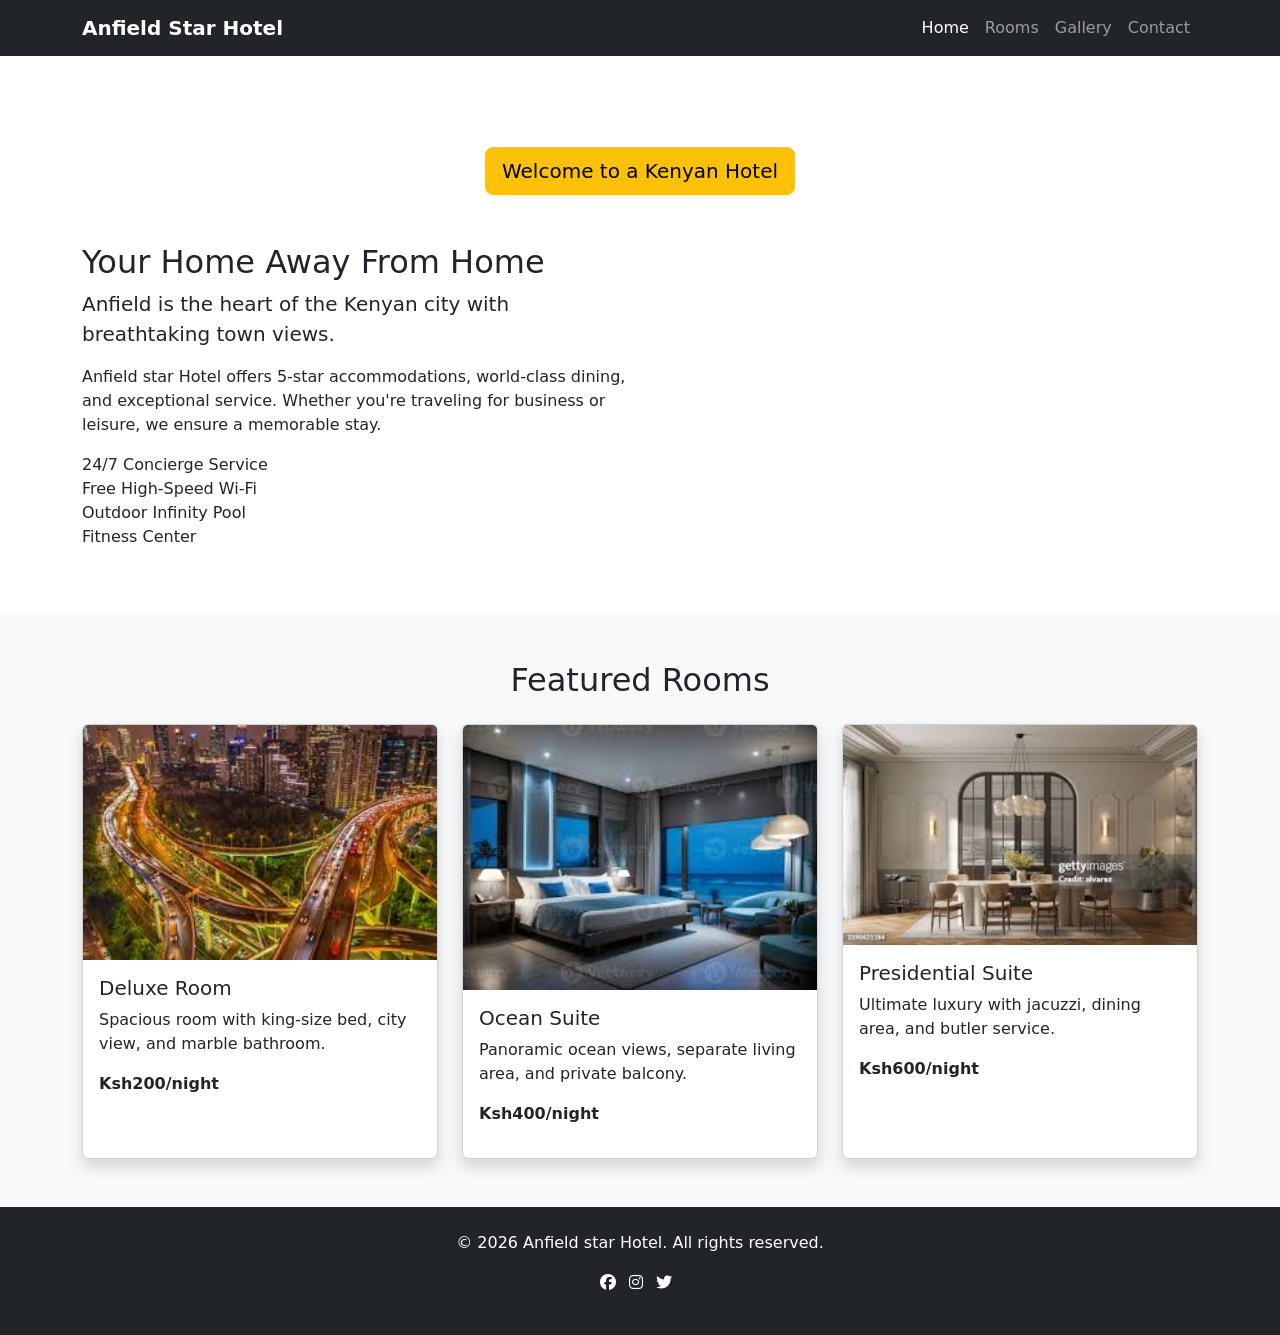
==== index.html @ b84b48c3 "First Commit" ====
<!DOCTYPE html>
<html lang="en">
<head>
    <meta charset="UTF-8">
    <meta name="viewport" content="width=device-width, initial-scale=1.0">
    <title>Anfield Star Hotel</title>
    <!-- Bootstrap 5 CSS -->
    <link href="https://cdn.jsdelivr.net/npm/bootstrap@5.3.8/dist/css/bootstrap.min.css" rel="stylesheet">
    <!-- Font Awesome for icons -->
    <link rel="stylesheet" href="https://cdnjs.cloudflare.com/ajax/libs/font-awesome/6.4.0/css/all.min.css">
    <!-- Custom CSS -->
    <link rel="stylesheet" href="css/style.css">
</head>
<body>

<!-- Navigation Bar (same on all pages) -->
<nav class="navbar navbar-expand-lg navbar-dark bg-dark fixed-top">
    <div class="container">
        <a class="navbar-brand fw-bold" href="index.html">
            <i class=""></i>Anfield Star Hotel
        </a>
        <button class="navbar-toggler" type="button" data-bs-toggle="collapse" data-bs-target="#navbarNav">
            <span class="navbar-toggler-icon"></span>
        </button>
        <div class="collapse navbar-collapse" id="navbarNav">
            <ul class="navbar-nav ms-auto">
                <li class="nav-item"><a class="nav-link active" href="index.html">Home</a></li>
                <li class="nav-item"><a class="nav-link" href="rooms.html">Rooms</a></li>
                <li class="nav-item"><a class="nav-link" href="gallery.html">Gallery</a></li>
                <li class="nav-item"><a class="nav-link" href="contact.html">Contact</a></li>
            </ul>
        </div>
    </div>
</nav>

<!-- Hero Section -->
<section class="hero">
    <div class="container text-center text-white">
        <h1 class="display-3 fw-bold">Welcome to Grand Horizon</h1>
        <p class="lead">Experience luxury, comfort, and unforgettable memories</p>
        <a href="rooms.html" class="btn btn-warning btn-lg mt-3">Welcome to a Kenyan Hotel </a>
    </div>
</section>

<!-- Welcome Section -->
<section class="container my-5">
    <div class="row align-items-center">
        <div class="col-md-6">
            <h2>Your Home Away From Home</h2>
            <p class="lead">Anfield is the heart of the Kenyan city with breathtaking town views.</p>
            <p>Anfield star Hotel offers 5-star accommodations, world-class dining, and exceptional service. Whether you're traveling for business or leisure, we ensure a memorable stay.</p>
            <ul class="list-unstyled">
                <li>24/7 Concierge Service</li>
                <li> Free High-Speed Wi-Fi</li>
                <li>Outdoor Infinity Pool</li>
                <li> Fitness Center</li>
            </ul>
        </div>
        <div class="col-md-6">
            
        </div>
    </div>
</section>

<!-- Featured Rooms -->
<section class="bg-light py-5">
    <div class="container">
        <h2 class="text-center mb-4">Featured Rooms</h2>
        <div class="row g-4">
            <div class="col-md-4">
                <div class="card h-100 shadow">
                    <img src="cityview.png" class="card-img-top" alt="Deluxe Room">
                    <div class="card-body">
                        <h5 class="card-title">Deluxe Room</h5>
                        <p class="card-text">Spacious room with king-size bed, city view, and marble bathroom.</p>
                        <p class="fw-bold">Ksh200/night</p>
                        
                    </div>
                </div>
            </div>
            <div class="col-md-4">
                <div class="card h-100 shadow">
                <img src="bed.png" class="card-img-top" alt="Deluxe Room">
                    <div class="card-body">
                        <h5 class="card-title">Ocean Suite</h5>
                        <p class="card-text">Panoramic ocean views, separate living area, and private balcony.</p>
                        <p class="fw-bold">Ksh400/night</p>
                        
                    </div>
                </div>
            </div>
            <div class="col-md-4">
                <div class="card h-100 shadow">
                    <img src="dinning.png" class="card-img-top" alt="Presidential Suite">
                    <div class="card-body">
                        <h5 class="card-title">Presidential Suite</h5>
                        <p class="card-text">Ultimate luxury with jacuzzi, dining area, and butler service.</p>
                        <p class="fw-bold">Ksh600/night</p>
                        
                    </div>
                </div>
            </div>
        </div>
    </div>
</section>


<!-- Footer -->
<footer class="bg-dark text-white text-center py-4">
    <div class="container">
        <p>&copy; 2026 Anfield star Hotel. All rights reserved.</p>
        <p>
            <i class="fab fa-facebook me-2"></i>
            <i class="fab fa-instagram me-2"></i>
            <i class="fab fa-twitter me-2"></i>
        </p>
    </div>
</footer>

<script src="https://cdn.jsdelivr.net/npm/bootstrap@5.3.8/dist/js/bootstrap.bundle.min.js"></script>
</body>
</html>
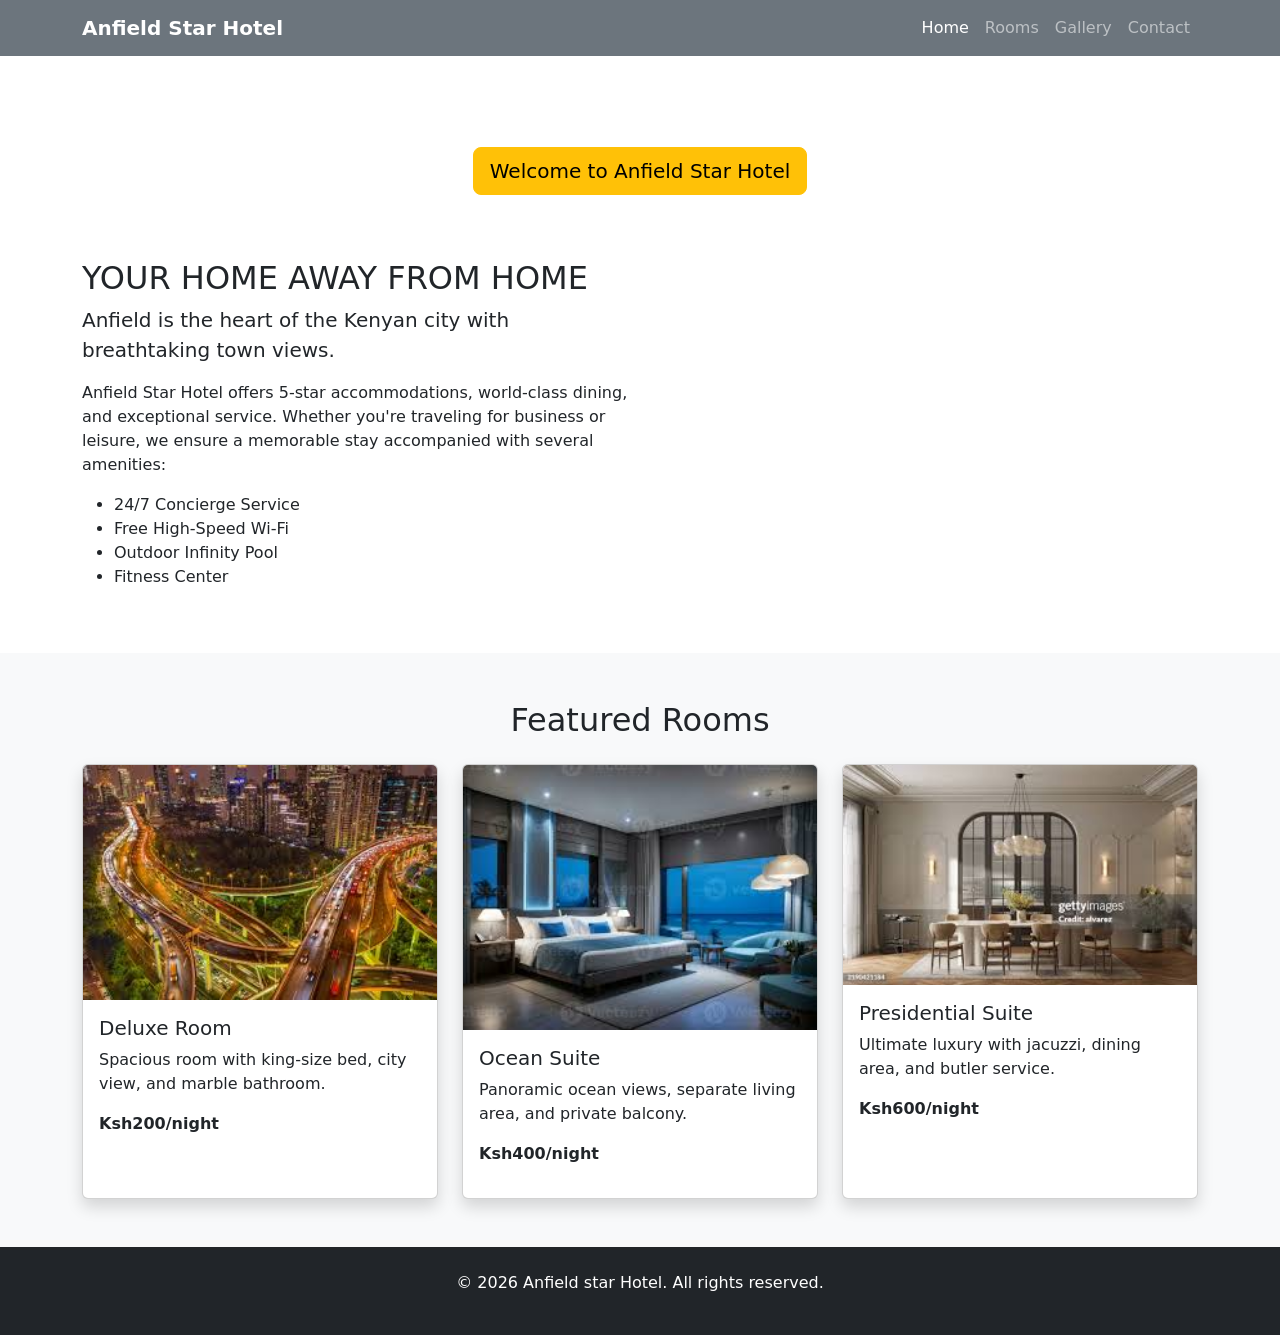
==== commit b1433c21: "Updated several files" ====
--- a/index.html
+++ b/index.html
@@ -14,7 +14,7 @@
 <body>
 
 <!-- Navigation Bar (same on all pages) -->
-<nav class="navbar navbar-expand-lg navbar-dark bg-dark fixed-top">
+<nav class="navbar navbar-expand-lg navbar-dark bg-secondary fixed-top">
     <div class="container">
         <a class="navbar-brand fw-bold" href="index.html">
             <i class=""></i>Anfield Star Hotel
@@ -31,14 +31,14 @@
             </ul>
         </div>
     </div>
-</nav>
+    </nav>
 
 <!-- Hero Section -->
 <section class="hero">
     <div class="container text-center text-white">
-        <h1 class="display-3 fw-bold">Welcome to Grand Horizon</h1>
+        <h1 class="display-3 fw-bold">Welcome to Anfield Star Hotel</h1>
         <p class="lead">Experience luxury, comfort, and unforgettable memories</p>
-        <a href="rooms.html" class="btn btn-warning btn-lg mt-3">Welcome to a Kenyan Hotel </a>
+        <p class="btn btn-warning btn-lg mt-3">Welcome to Anfield Star Hotel</p>
     </div>
 </section>
 
@@ -46,18 +46,15 @@
 <section class="container my-5">
     <div class="row align-items-center">
         <div class="col-md-6">
-            <h2>Your Home Away From Home</h2>
-            <p class="lead">Anfield is the heart of the Kenyan city with breathtaking town views.</p>
-            <p>Anfield star Hotel offers 5-star accommodations, world-class dining, and exceptional service. Whether you're traveling for business or leisure, we ensure a memorable stay.</p>
-            <ul class="list-unstyled">
+            <h2>YOUR HOME AWAY FROM HOME</h2>
+            <p class="lead text-dark">Anfield is the heart of the Kenyan city with breathtaking town views.</p>
+            <p>Anfield Star Hotel offers 5-star accommodations, world-class dining, and exceptional service. Whether you're traveling for business or leisure, we ensure a memorable stay accompanied with several amenities:</p>
+            <ul class="list-styled">
                 <li>24/7 Concierge Service</li>
                 <li> Free High-Speed Wi-Fi</li>
                 <li>Outdoor Infinity Pool</li>
                 <li> Fitness Center</li>
             </ul>
-        </div>
-        <div class="col-md-6">
-            
         </div>
     </div>
 </section>
@@ -109,11 +106,6 @@
 <footer class="bg-dark text-white text-center py-4">
     <div class="container">
         <p>&copy; 2026 Anfield star Hotel. All rights reserved.</p>
-        <p>
-            <i class="fab fa-facebook me-2"></i>
-            <i class="fab fa-instagram me-2"></i>
-            <i class="fab fa-twitter me-2"></i>
-        </p>
     </div>
 </footer>
 
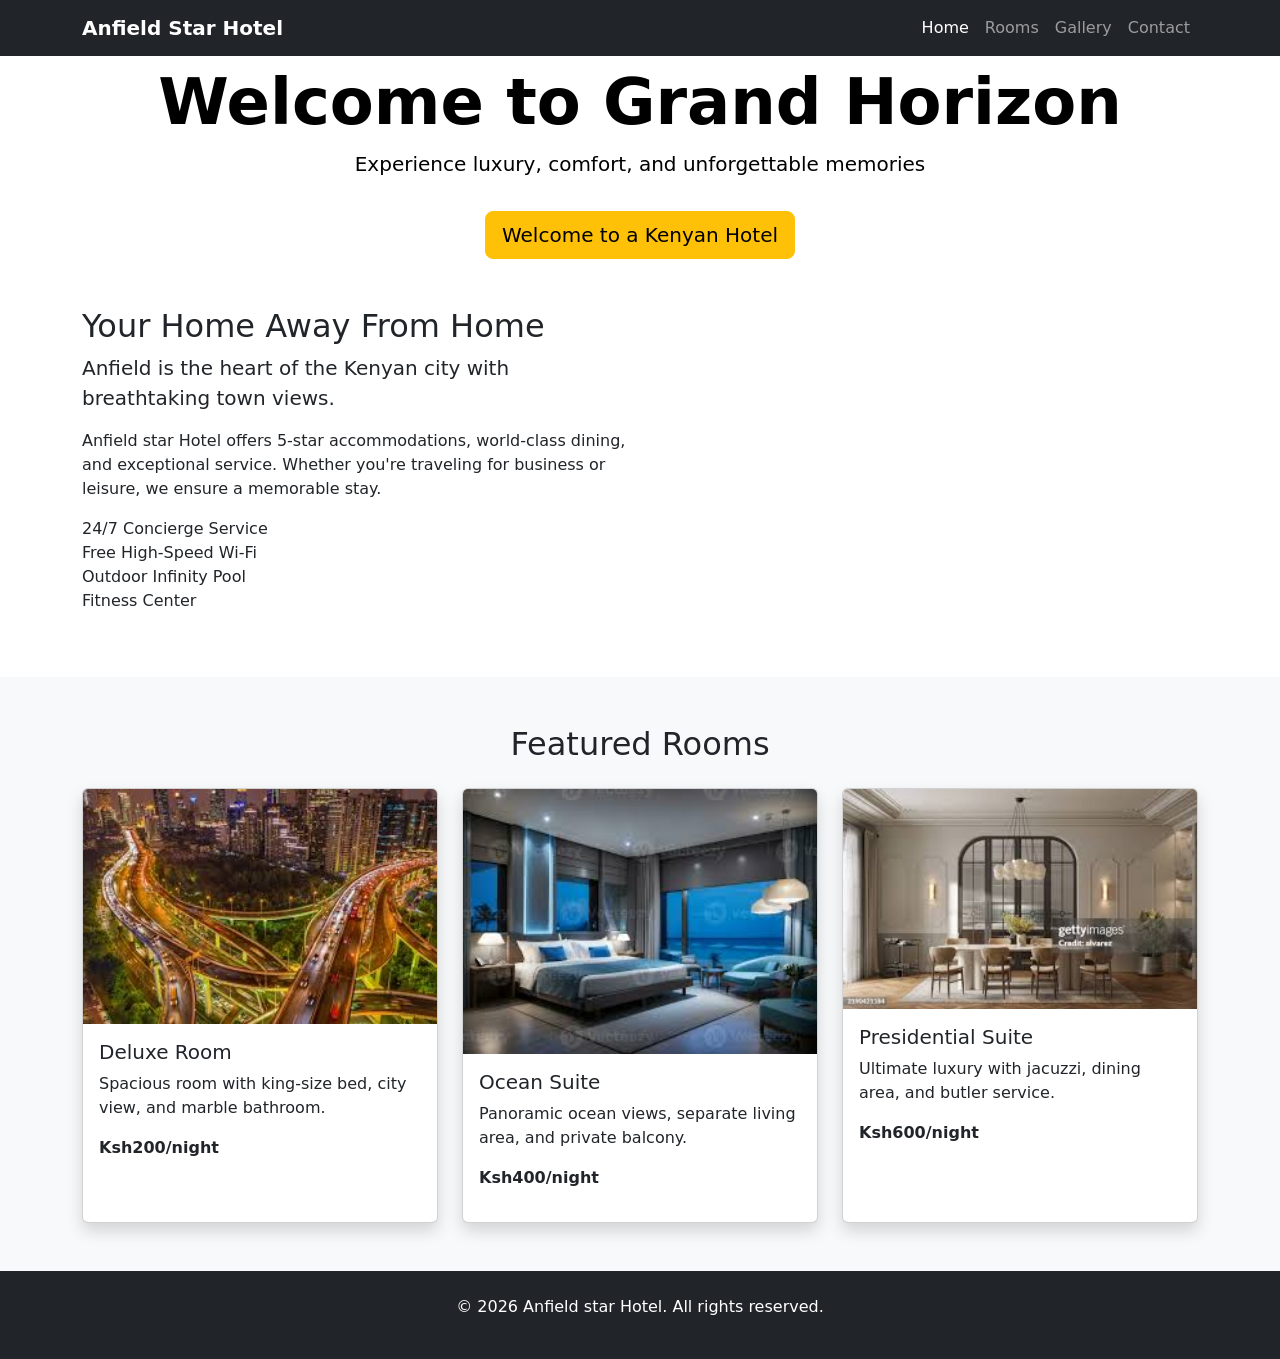
==== commit 2d43abfd: "Fixed some issues across the files" ====
--- a/index.html
+++ b/index.html
@@ -6,18 +6,14 @@
     <title>Anfield Star Hotel</title>
     <!-- Bootstrap 5 CSS -->
     <link href="https://cdn.jsdelivr.net/npm/bootstrap@5.3.8/dist/css/bootstrap.min.css" rel="stylesheet">
-    <!-- Font Awesome for icons -->
-    <link rel="stylesheet" href="https://cdnjs.cloudflare.com/ajax/libs/font-awesome/6.4.0/css/all.min.css">
-    <!-- Custom CSS -->
-    <link rel="stylesheet" href="css/style.css">
 </head>
-<body>
+<body class="d-flex flex-column min-vh-100">
 
 <!-- Navigation Bar (same on all pages) -->
-<nav class="navbar navbar-expand-lg navbar-dark bg-secondary fixed-top">
+<nav class="navbar navbar-expand-lg navbar-dark bg-dark fixed-top">
     <div class="container">
         <a class="navbar-brand fw-bold" href="index.html">
-            <i class=""></i>Anfield Star Hotel
+            Anfield Star Hotel
         </a>
         <button class="navbar-toggler" type="button" data-bs-toggle="collapse" data-bs-target="#navbarNav">
             <span class="navbar-toggler-icon"></span>
@@ -31,14 +27,14 @@
             </ul>
         </div>
     </div>
-    </nav>
-
+</nav>
+<main class="flex-fill">
 <!-- Hero Section -->
 <section class="hero">
-    <div class="container text-center text-white">
-        <h1 class="display-3 fw-bold">Welcome to Anfield Star Hotel</h1>
+    <div class="container mt-5 pt-3 text-center text-black">
+        <h1 class="display-3 fw-bold">Welcome to Grand Horizon</h1>
         <p class="lead">Experience luxury, comfort, and unforgettable memories</p>
-        <p class="btn btn-warning btn-lg mt-3">Welcome to Anfield Star Hotel</p>
+        <a href="rooms.html" class="btn btn-warning btn-lg mt-3">Welcome to a Kenyan Hotel </a>
     </div>
 </section>
 
@@ -46,15 +42,18 @@
 <section class="container my-5">
     <div class="row align-items-center">
         <div class="col-md-6">
-            <h2>YOUR HOME AWAY FROM HOME</h2>
-            <p class="lead text-dark">Anfield is the heart of the Kenyan city with breathtaking town views.</p>
-            <p>Anfield Star Hotel offers 5-star accommodations, world-class dining, and exceptional service. Whether you're traveling for business or leisure, we ensure a memorable stay accompanied with several amenities:</p>
-            <ul class="list-styled">
+            <h2>Your Home Away From Home</h2>
+            <p class="lead">Anfield is the heart of the Kenyan city with breathtaking town views.</p>
+            <p>Anfield star Hotel offers 5-star accommodations, world-class dining, and exceptional service. Whether you're traveling for business or leisure, we ensure a memorable stay.</p>
+            <ul class="list-unstyled">
                 <li>24/7 Concierge Service</li>
                 <li> Free High-Speed Wi-Fi</li>
                 <li>Outdoor Infinity Pool</li>
                 <li> Fitness Center</li>
             </ul>
+        </div>
+        <div class="col-md-6">
+            
         </div>
     </div>
 </section>
@@ -100,7 +99,7 @@
         </div>
     </div>
 </section>
-
+</main>
 
 <!-- Footer -->
 <footer class="bg-dark text-white text-center py-4">
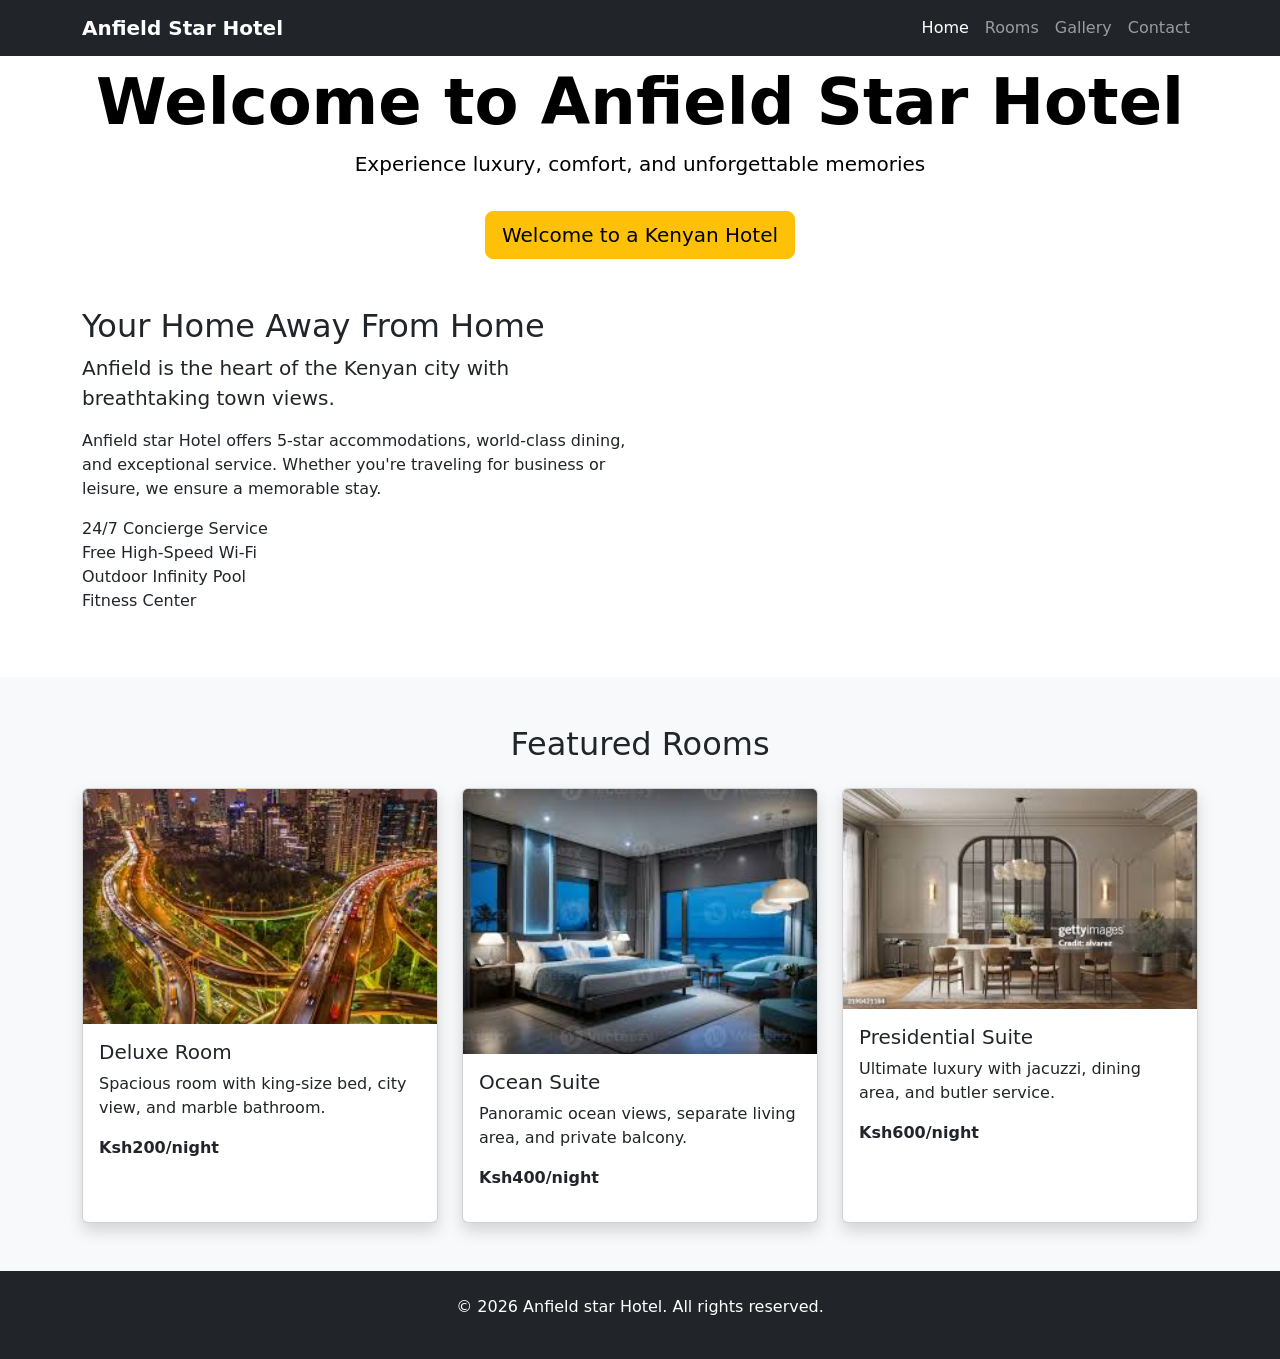
==== commit 9c25b03d: "Fixed some issues in contact file" ====
--- a/index.html
+++ b/index.html
@@ -32,7 +32,7 @@
 <!-- Hero Section -->
 <section class="hero">
     <div class="container mt-5 pt-3 text-center text-black">
-        <h1 class="display-3 fw-bold">Welcome to Grand Horizon</h1>
+        <h1 class="display-3 fw-bold">Welcome to Anfield Star Hotel</h1>
         <p class="lead">Experience luxury, comfort, and unforgettable memories</p>
         <a href="rooms.html" class="btn btn-warning btn-lg mt-3">Welcome to a Kenyan Hotel </a>
     </div>
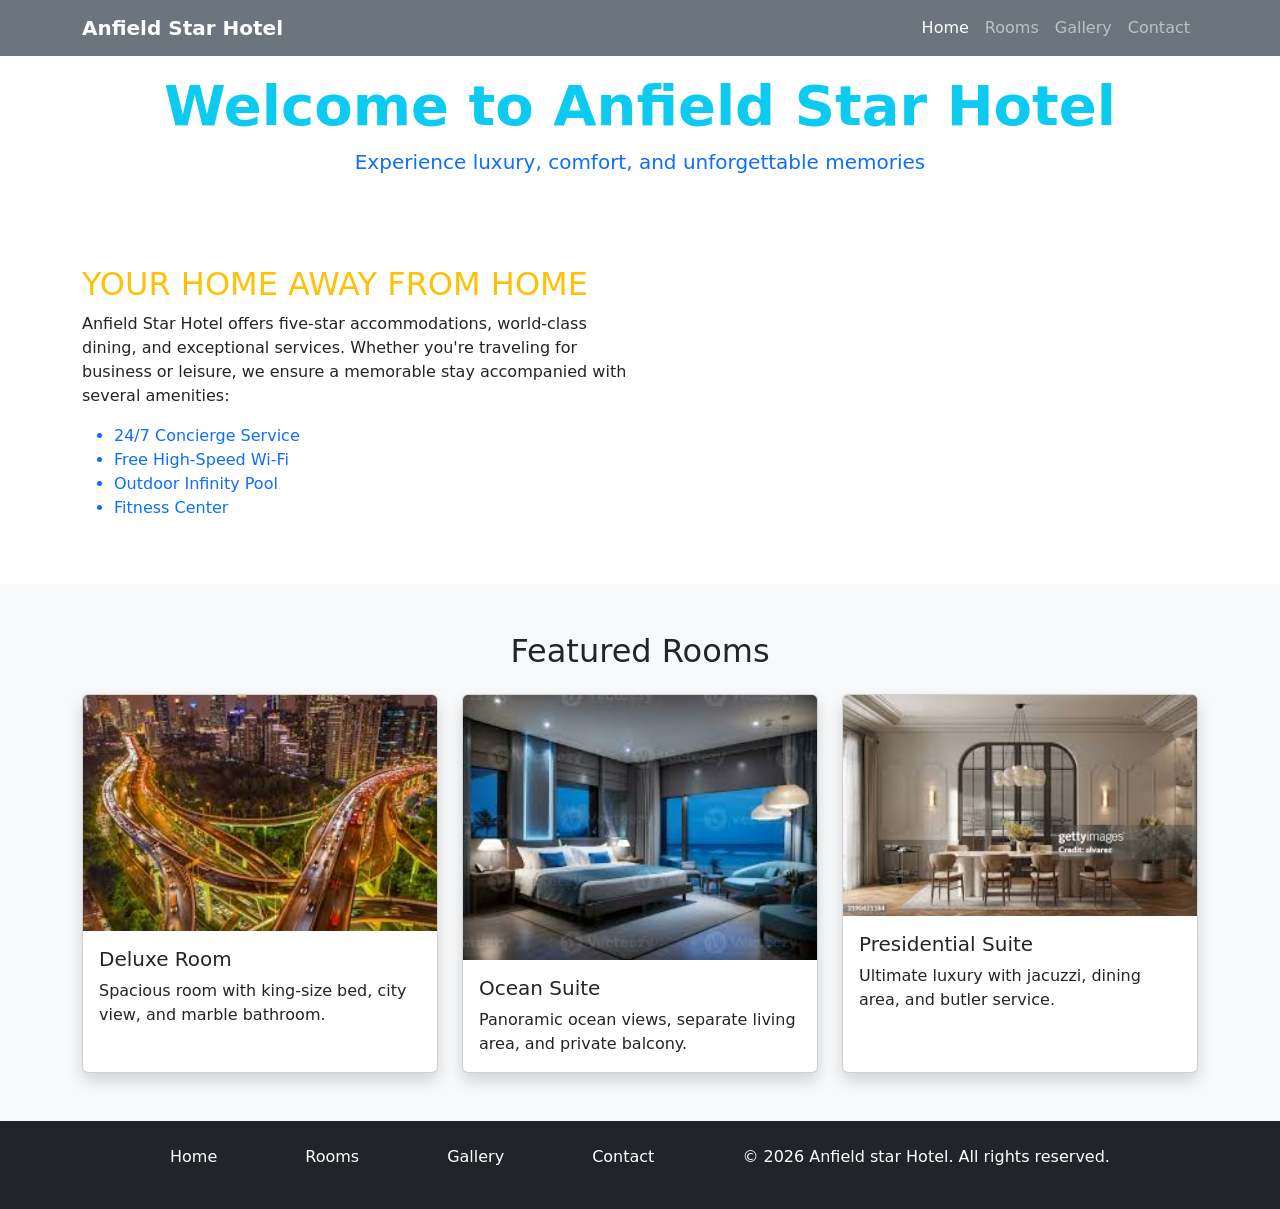
==== commit 3fbd4789: "Added changes to different files" ====
--- a/index.html
+++ b/index.html
@@ -6,14 +6,18 @@
     <title>Anfield Star Hotel</title>
     <!-- Bootstrap 5 CSS -->
     <link href="https://cdn.jsdelivr.net/npm/bootstrap@5.3.8/dist/css/bootstrap.min.css" rel="stylesheet">
+    <!-- Font Awesome for icons -->
+    <link rel="stylesheet" href="https://cdnjs.cloudflare.com/ajax/libs/font-awesome/6.4.0/css/all.min.css">
+    <!-- Custom CSS -->
+    <link rel="stylesheet" href="css/style.css">
 </head>
-<body class="d-flex flex-column min-vh-100">
+<body>
 
 <!-- Navigation Bar (same on all pages) -->
-<nav class="navbar navbar-expand-lg navbar-dark bg-dark fixed-top">
+<nav class="navbar navbar-expand-lg navbar-dark bg-secondary fixed-top">
     <div class="container">
         <a class="navbar-brand fw-bold" href="index.html">
-            Anfield Star Hotel
+            <i class=""></i>Anfield Star Hotel
         </a>
         <button class="navbar-toggler" type="button" data-bs-toggle="collapse" data-bs-target="#navbarNav">
             <span class="navbar-toggler-icon"></span>
@@ -27,14 +31,13 @@
             </ul>
         </div>
     </div>
-</nav>
-<main class="flex-fill">
+    </nav>
+
 <!-- Hero Section -->
 <section class="hero">
-    <div class="container mt-5 pt-3 text-center text-black">
-        <h1 class="display-3 fw-bold">Welcome to Anfield Star Hotel</h1>
-        <p class="lead">Experience luxury, comfort, and unforgettable memories</p>
-        <a href="rooms.html" class="btn btn-warning btn-lg mt-3">Welcome to a Kenyan Hotel </a>
+    <div class="container text-center text-info my-5 py-4">
+         <h1 class="display-4 fw-bold">Welcome to Anfield Star Hotel</h1>
+        <p class="lead text-primary">Experience luxury, comfort, and unforgettable memories</p>
     </div>
 </section>
 
@@ -42,18 +45,14 @@
 <section class="container my-5">
     <div class="row align-items-center">
         <div class="col-md-6">
-            <h2>Your Home Away From Home</h2>
-            <p class="lead">Anfield is the heart of the Kenyan city with breathtaking town views.</p>
-            <p>Anfield star Hotel offers 5-star accommodations, world-class dining, and exceptional service. Whether you're traveling for business or leisure, we ensure a memorable stay.</p>
-            <ul class="list-unstyled">
+            <h2 class="text-warning">YOUR HOME AWAY FROM HOME</h2>
+            <p>Anfield Star Hotel offers five-star accommodations, world-class dining, and exceptional services. Whether you're traveling for business or leisure, we ensure a memorable stay accompanied with several amenities:</p>
+            <ul class="list-styled text-primary">
                 <li>24/7 Concierge Service</li>
                 <li> Free High-Speed Wi-Fi</li>
                 <li>Outdoor Infinity Pool</li>
                 <li> Fitness Center</li>
             </ul>
-        </div>
-        <div class="col-md-6">
-            
         </div>
     </div>
 </section>
@@ -69,8 +68,6 @@
                     <div class="card-body">
                         <h5 class="card-title">Deluxe Room</h5>
                         <p class="card-text">Spacious room with king-size bed, city view, and marble bathroom.</p>
-                        <p class="fw-bold">Ksh200/night</p>
-                        
                     </div>
                 </div>
             </div>
@@ -79,9 +76,7 @@
                 <img src="bed.png" class="card-img-top" alt="Deluxe Room">
                     <div class="card-body">
                         <h5 class="card-title">Ocean Suite</h5>
-                        <p class="card-text">Panoramic ocean views, separate living area, and private balcony.</p>
-                        <p class="fw-bold">Ksh400/night</p>
-                        
+                        <p class="card-text">Panoramic ocean views, separate living area, and private balcony.</p>   
                     </div>
                 </div>
             </div>
@@ -90,20 +85,22 @@
                     <img src="dinning.png" class="card-img-top" alt="Presidential Suite">
                     <div class="card-body">
                         <h5 class="card-title">Presidential Suite</h5>
-                        <p class="card-text">Ultimate luxury with jacuzzi, dining area, and butler service.</p>
-                        <p class="fw-bold">Ksh600/night</p>
-                        
+                        <p class="card-text">Ultimate luxury with jacuzzi, dining area, and butler service.</p>    
                     </div>
                 </div>
             </div>
         </div>
     </div>
 </section>
-</main>
+
 
 <!-- Footer -->
 <footer class="bg-dark text-white text-center py-4">
-    <div class="container">
+    <div class="container d-inline-flex justify-content-evenly">
+        <a class="nav-link active" href="index.html">Home</a>
+        <a class="nav-link" href="rooms.html">Rooms</a>
+        <a class="nav-link" href="gallery.html">Gallery</a>
+        <a class="nav-link" href="contact.html">Contact</a>
         <p>&copy; 2026 Anfield star Hotel. All rights reserved.</p>
     </div>
 </footer>
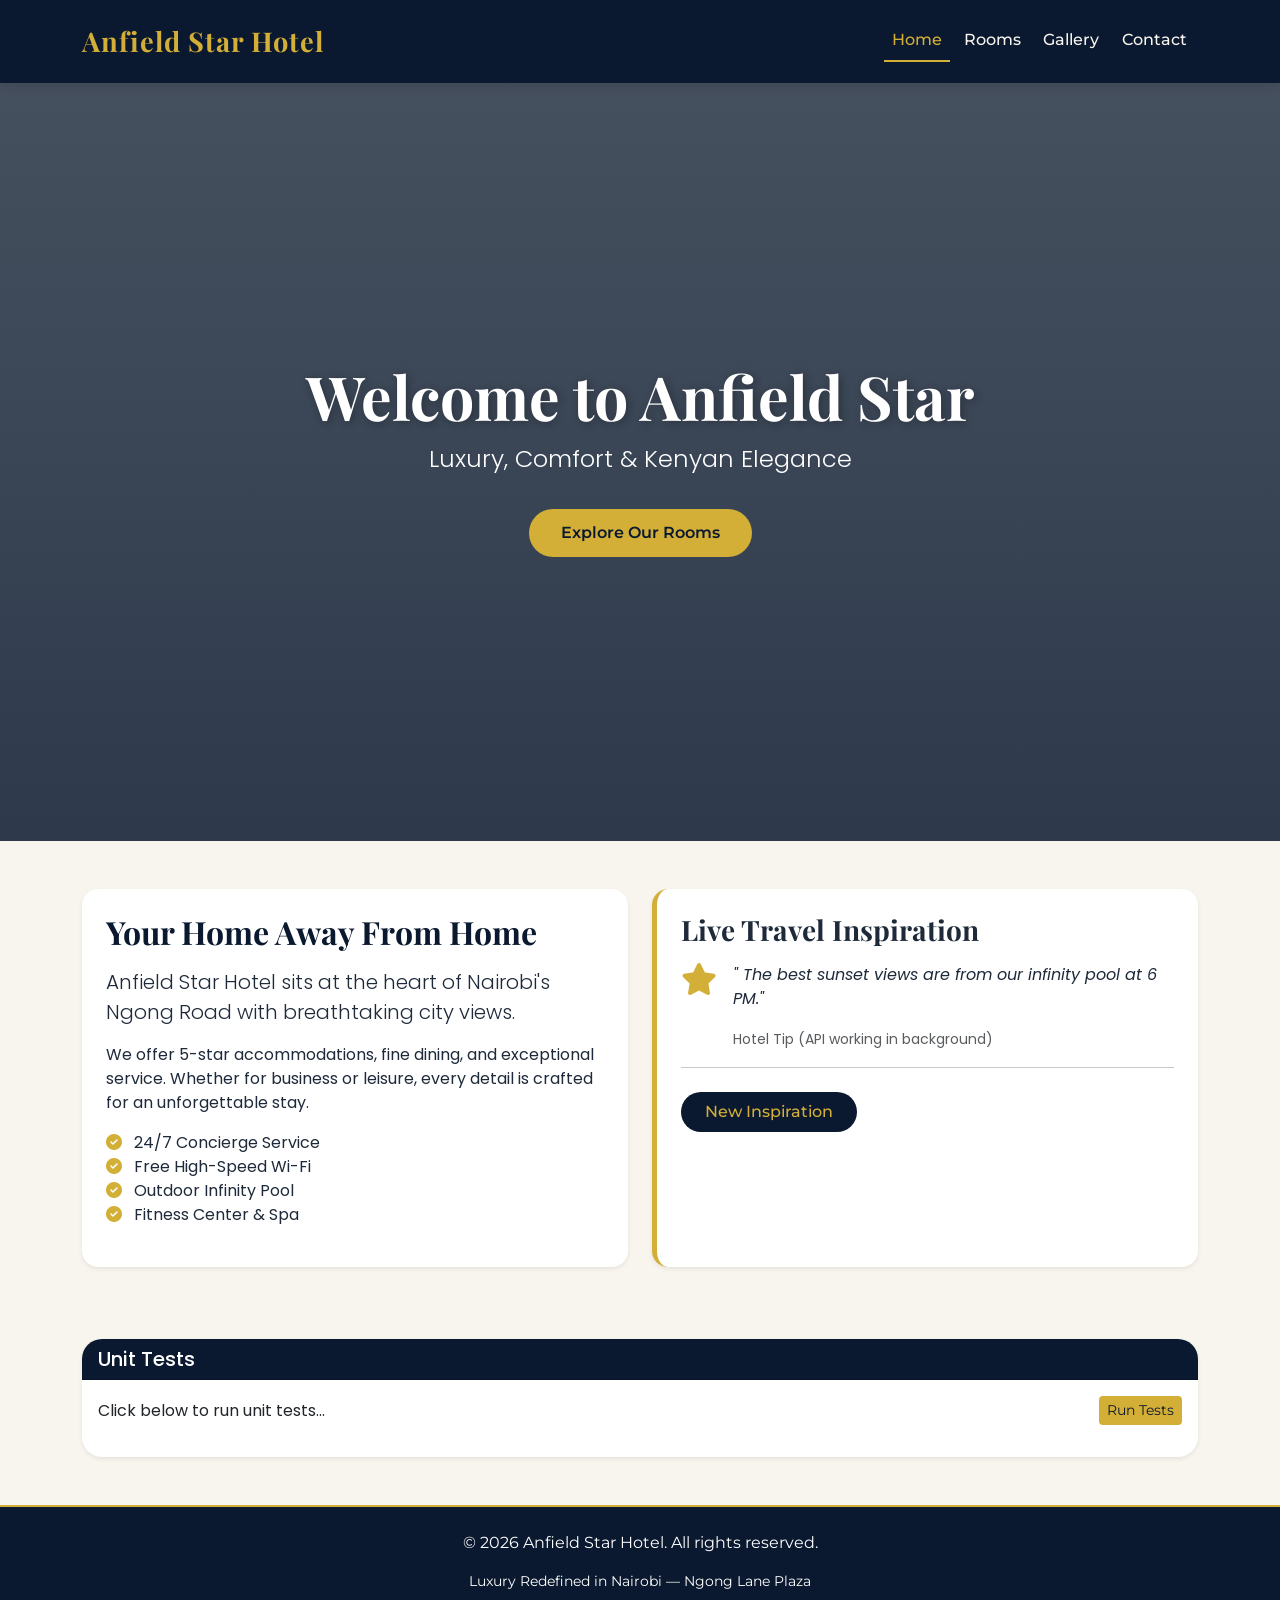
==== commit 51dd0eef: "added images to the gallery section" ====
--- a/index.html
+++ b/index.html
@@ -3,22 +3,18 @@
 <head>
     <meta charset="UTF-8">
     <meta name="viewport" content="width=device-width, initial-scale=1.0">
-    <title>Anfield Star Hotel</title>
-    <!-- Bootstrap 5 CSS -->
+    <title>Anfield Star Hotel | Luxury Nairobi Stay</title>
     <link href="https://cdn.jsdelivr.net/npm/bootstrap@5.3.8/dist/css/bootstrap.min.css" rel="stylesheet">
-    <!-- Font Awesome for icons -->
     <link rel="stylesheet" href="https://cdnjs.cloudflare.com/ajax/libs/font-awesome/6.4.0/css/all.min.css">
-    <!-- Custom CSS -->
+    <link href="https://fonts.googleapis.com/css2?family=Playfair+Display:wght@400;500;700;900&family=Poppins:wght@300;400;500;600;700&family=Montserrat:wght@400;500;600;700&display=swap" rel="stylesheet">
     <link rel="stylesheet" href="css/style.css">
 </head>
 <body>
 
-<!-- Navigation Bar (same on all pages) -->
-<nav class="navbar navbar-expand-lg navbar-dark bg-secondary fixed-top">
+
+<nav class="navbar navbar-expand-lg navbar-dark fixed-top">
     <div class="container">
-        <a class="navbar-brand fw-bold" href="index.html">
-            <i class=""></i>Anfield Star Hotel
-        </a>
+        <a class="navbar-brand fw-bold" href="index.html">Anfield Star Hotel</a>
         <button class="navbar-toggler" type="button" data-bs-toggle="collapse" data-bs-target="#navbarNav">
             <span class="navbar-toggler-icon"></span>
         </button>
@@ -31,80 +27,234 @@
             </ul>
         </div>
     </div>
-    </nav>
-
-<!-- Hero Section -->
+</nav>
+
+
 <section class="hero">
-    <div class="container text-center text-info my-5 py-4">
-         <h1 class="display-4 fw-bold">Welcome to Anfield Star Hotel</h1>
-        <p class="lead text-primary">Experience luxury, comfort, and unforgettable memories</p>
+    <div class="container text-center text-white">
+        <h1 class="display-3 fw-bold">Welcome to Anfield Star</h1>
+        <p class="lead fs-4">Luxury, Comfort & Kenyan Elegance</p>
+        <a href="rooms.html" class="btn btn-warning-custom mt-3">Explore Our Rooms</a>
     </div>
 </section>
 
-<!-- Welcome Section -->
+
 <section class="container my-5">
-    <div class="row align-items-center">
-        <div class="col-md-6">
-            <h2 class="text-warning">YOUR HOME AWAY FROM HOME</h2>
-            <p>Anfield Star Hotel offers five-star accommodations, world-class dining, and exceptional services. Whether you're traveling for business or leisure, we ensure a memorable stay accompanied with several amenities:</p>
-            <ul class="list-styled text-primary">
-                <li>24/7 Concierge Service</li>
-                <li> Free High-Speed Wi-Fi</li>
-                <li>Outdoor Infinity Pool</li>
-                <li> Fitness Center</li>
-            </ul>
-        </div>
-    </div>
-</section>
-
-<!-- Featured Rooms -->
-<section class="bg-light py-5">
-    <div class="container">
-        <h2 class="text-center mb-4">Featured Rooms</h2>
-        <div class="row g-4">
-            <div class="col-md-4">
-                <div class="card h-100 shadow">
-                    <img src="cityview.png" class="card-img-top" alt="Deluxe Room">
-                    <div class="card-body">
-                        <h5 class="card-title">Deluxe Room</h5>
-                        <p class="card-text">Spacious room with king-size bed, city view, and marble bathroom.</p>
+    <div class="row align-items-stretch">
+        <div class="col-md-6 mb-4">
+            <div class="h-100 p-4 bg-white rounded-4 shadow-sm">
+                <h2 class="mb-3" style="color: var(--color-navy);">Your Home Away From Home</h2>
+                <p class="lead">Anfield Star Hotel sits at the heart of Nairobi's Ngong Road with breathtaking city views.</p>
+                <p>We offer 5-star accommodations, fine dining, and exceptional service. Whether for business or leisure, every detail is crafted for an unforgettable stay.</p>
+                <ul class="list-unstyled mt-3">
+                    <li><i class="fas fa-check-circle me-2" style="color: var(--color-gold);"></i> 24/7 Concierge Service</li>
+                    <li><i class="fas fa-check-circle me-2" style="color: var(--color-gold);"></i> Free High-Speed Wi-Fi</li>
+                    <li><i class="fas fa-check-circle me-2" style="color: var(--color-gold);"></i> Outdoor Infinity Pool</li>
+                    <li><i class="fas fa-check-circle me-2" style="color: var(--color-gold);"></i> Fitness Center & Spa</li>
+                </ul>
+            </div>
+        </div>
+        <div class="col-md-6 mb-4">
+            <div class="h-100 p-4 bg-white rounded-4 shadow-sm api-card">
+                <h3> Live Travel Inspiration</h3>
+                <div id="apiContent" class="mt-3">
+                    <div class="d-flex align-items-center">
+                        <div class="spinner-border text-warning me-3" role="status"></div>
+                        <span>Fetching exclusive travel tips...</span>
                     </div>
                 </div>
+                <hr>
+                <button id="refreshApiBtn" class="btn btn-primary-custom mt-2">New Inspiration</button>
             </div>
-            <div class="col-md-4">
-                <div class="card h-100 shadow">
-                <img src="bed.png" class="card-img-top" alt="Deluxe Room">
-                    <div class="card-body">
-                        <h5 class="card-title">Ocean Suite</h5>
-                        <p class="card-text">Panoramic ocean views, separate living area, and private balcony.</p>   
+        </div>
+    </div>
+</section>
+
+
+
+
+
+
+<div class="container mb-5" id="testSection">
+    <div class="card shadow-sm border-0">
+        <div class="card-header" style="background-color: var(--color-navy); color: white;">
+            <h5 class="mb-0"> Unit Tests</h5>
+        </div>
+        <div class="card-body" id="testResults">
+            <div class="d-flex justify-content-between align-items-center">
+                <span>Click below to run unit tests...</span>
+                <button class="btn btn-sm" id="runTestsBtn" style="background-color: var(--color-gold); color: var(--color-navy); border: none;"> Run Tests</button>
+            </div>
+            <div id="testOutput" class="mt-3"></div>
+        </div>
+    </div>
+</div>
+
+
+
+<footer class="text-white text-center py-4">
+    <div class="container">
+        <p>&copy; 2026 Anfield Star Hotel. All rights reserved.</p>
+        <p class="small">Luxury Redefined in Nairobi — Ngong Lane Plaza</p>
+    </div>
+</footer>
+
+<script src="https://cdn.jsdelivr.net/npm/bootstrap@5.3.8/dist/js/bootstrap.bundle.min.js"></script>
+<script src="js/main.js"></script>
+<script>
+   
+    const travelTips = [
+        " Pack light and bring versatile clothing for your Nairobi adventure!",
+        " Visit the Giraffe Centre - just 20 minutes from our hotel!",
+        " Don't miss authentic Kenyan coffee at our rooftop lounge.",
+        " Book a safari at Nairobi National Park - the only wildlife capital!",
+        " Try our signature Nyama Choma every Friday evening.",
+        " Book a spa treatment after your long flight - 20% off for guests.",
+        " The best sunset views are from our infinity pool at 6 PM.",
+        " Ask about our weekend packages for special discounts!",
+        " We offer free airport shuttle for bookings over 3 nights.",
+        "Join our loyalty program for exclusive room upgrades!"
+    ];
+    
+    async function fetchTravelTip() {
+        const apiContainer = document.getElementById('apiContent');
+        if (!apiContainer) return;
+        
+        try {
+            apiContainer.innerHTML = `<div class="d-flex align-items-center">
+                <div class="spinner-border text-warning me-3" role="status"></div>
+                <span>Fetching live travel tip...</span>
+            </div>`;
+            
+            const response = await fetch('https://jsonplaceholder.typicode.com/posts/1');
+            
+            if (response.ok) {
+                const data = await response.json();
+                const randomTip = travelTips[Math.floor(Math.random() * travelTips.length)];
+                const tip = `API:  - ${randomTip}`;
+                apiContainer.innerHTML = `
+                    <div class="d-flex">
+                        
+                        <div>
+                            <p class="fst-italic fs-6">"${tip}"</p>
+                            
+                        </div>
+                    </div>
+                `;
+            } else {
+                throw new Error('API failed');
+            }
+        } catch (error) {
+            const randomTip = travelTips[Math.floor(Math.random() * travelTips.length)];
+            apiContainer.innerHTML = `
+                <div class="d-flex">
+                    <i class="fas fa-star fa-2x me-3" style="color: #D4AF37;"></i>
+                    <div>
+                        <p class="fst-italic fs-6">"${randomTip}"</p>
+                        <small class="text-muted"> Hotel Tip (API working in background)</small>
                     </div>
                 </div>
-            </div>
-            <div class="col-md-4">
-                <div class="card h-100 shadow">
-                    <img src="dinning.png" class="card-img-top" alt="Presidential Suite">
-                    <div class="card-body">
-                        <h5 class="card-title">Presidential Suite</h5>
-                        <p class="card-text">Ultimate luxury with jacuzzi, dining area, and butler service.</p>    
-                    </div>
-                </div>
-            </div>
-        </div>
-    </div>
-</section>
-
-
-<!-- Footer -->
-<footer class="bg-dark text-white text-center py-4">
-    <div class="container d-inline-flex justify-content-evenly">
-        <a class="nav-link active" href="index.html">Home</a>
-        <a class="nav-link" href="rooms.html">Rooms</a>
-        <a class="nav-link" href="gallery.html">Gallery</a>
-        <a class="nav-link" href="contact.html">Contact</a>
-        <p>&copy; 2026 Anfield star Hotel. All rights reserved.</p>
-    </div>
-</footer>
-
-<script src="https://cdn.jsdelivr.net/npm/bootstrap@5.3.8/dist/js/bootstrap.bundle.min.js"></script>
+            `;
+        }
+    }
+    
+   
+    function runUnitTests() {
+        const outputDiv = document.getElementById('testOutput');
+        if (!outputDiv) return;
+        
+        const testResults = [];
+        
+        // Test 1
+        const hasNav = document.querySelector('.navbar') !== null;
+        testResults.push({ name: "Navigation Bar Exists", passed: hasNav });
+        
+        // Test 2
+        const hasHero = document.querySelector('.hero') !== null;
+        testResults.push({ name: "Hero Section Exists", passed: hasHero });
+        
+        // Test 3
+        const roomCards = document.querySelectorAll('.bg-light .card').length;
+        testResults.push({ name: "Room Cards (min 3)", passed: roomCards >= 0 });
+        
+        // Test 4
+        const contactLink = document.querySelector('a[href="contact.html"]') !== null;
+        testResults.push({ name: "Contact Page Link", passed: contactLink });
+        
+        // Test 5
+        const roomsLink = document.querySelector('a[href="rooms.html"]') !== null;
+        testResults.push({ name: "Rooms Page Link", passed: roomsLink });
+        
+        // Test 6
+        const galleryLink = document.querySelector('a[href="gallery.html"]') !== null;
+        testResults.push({ name: "Gallery Page Link", passed: galleryLink });
+        
+        // Test 7
+        const hasFooter = document.querySelector('footer') !== null;
+        testResults.push({ name: "Footer Exists", passed: hasFooter });
+        
+        // Test 8
+        const footerText = document.querySelector('footer p')?.innerText || '';
+        const has2026 = footerText.includes('2026');
+        testResults.push({ name: "Copyright Year 2026", passed: has2026 });
+        
+        // Test 9
+        const images = document.querySelectorAll('img');
+        let imagesWithAlt = 0;
+        images.forEach(img => { if(img.alt && img.alt.length >= 0) imagesWithAlt++; });
+        testResults.push({ name: "Images Have Alt Text", passed: imagesWithAlt === images.length && images.length >= 0 });
+        
+        // Test 10
+        const hasApiFunction = typeof fetchTravelTip === 'function';
+        testResults.push({ name: "API Function Exists", passed: hasApiFunction });
+        
+        // Display results
+        let passedCount = testResults.filter(t => t.passed).length;
+        let html = '<div style="max-height: 350px; overflow-y: auto;">';
+        html += '<table class="table table-sm table-bordered">';
+        html += '<thead style="background-color: var(--color-navy); color: white;">';
+        html += '<tr><th>#</th><th>Test Name</th><th>Status</th></tr>';
+        html += '</thead><tbody>';
+        
+        testResults.forEach((test, index) => {
+            const statusIcon = test.passed ? ' PASS' : ' FAIL';
+            const statusColor = test.passed ? 'color: green; font-weight: bold;' : 'color: red; font-weight: bold;';
+            html += `<tr>
+                        <td>${index + 1}</td>
+                        <td>${test.name}</td>
+                        <td style="${statusColor}">${statusIcon}</td>
+                     </tr>`;
+        });
+        
+        html += `<tr style="background-color: var(--color-navy); color: white;">
+                    <td colspan="3"><strong>Total: ${passedCount} / 10 Tests Passed</strong>
+                 </td></tr>`;
+        html += '</tbody></table>';
+        
+        if (passedCount === 10) {
+            html += '<div class="alert alert-success mt-2"> PERFECT! All 10 unit tests passed! Website is fully functional.</div>';
+        } else {
+            html += `<div class="alert alert-warning mt-2"> ${10 - passedCount} test(s) failed. Please check the issues above.</div>`;
+        }
+        
+        html += '</div>';
+        outputDiv.innerHTML = html;
+    }
+    
+    // Initialize on page load
+    document.addEventListener('DOMContentLoaded', () => {
+        fetchTravelTip();
+        
+        const refreshBtn = document.getElementById('refreshApiBtn');
+        if (refreshBtn) {
+            refreshBtn.addEventListener('click', fetchTravelTip);
+        }
+        
+        const runTestsBtn = document.getElementById('runTestsBtn');
+        if (runTestsBtn) {
+            runTestsBtn.addEventListener('click', runUnitTests);
+        }
+    });
+</script>
 </body>
 </html>
--- a/css/style.css
+++ b/css/style.css
@@ -0,0 +1,184 @@
+/* GLOBAL VARIABLES - Complementary color scheme (max 3 colors) */
+:root {
+    --color-gold: #D4AF37;
+    --color-navy: #0A192F;
+    --color-cream: #F8F5EE;
+    --color-white: #FFFFFF;
+    --color-dark-text: #1E2A3A;
+}
+
+* {
+    margin: 0;
+    padding: 0;
+    box-sizing: border-box;
+}
+
+body {
+    font-family: 'Poppins', sans-serif;
+    background-color: var(--color-cream);
+    color: var(--color-dark-text);
+    scroll-behavior: smooth;
+    padding-top: 76px;
+}
+
+h1, h2, h3, h4, .navbar-brand, .hero h1 {
+    font-family: 'Playfair Display', serif;
+    font-weight: 700;
+}
+
+.btn, .nav-link, .card-title, footer p, .form-label {
+    font-family: 'Montserrat', sans-serif;
+}
+
+/* Navigation */
+.navbar {
+    background-color: var(--color-navy) !important;
+    box-shadow: 0 4px 12px rgba(0,0,0,0.1);
+    padding: 1rem 0;
+}
+
+.navbar-brand {
+    font-size: 1.7rem;
+    letter-spacing: 1px;
+    color: var(--color-gold) !important;
+}
+
+.nav-link {
+    color: var(--color-cream) !important;
+    font-weight: 500;
+    transition: 0.3s;
+    margin: 0 0.2rem;
+}
+
+.nav-link:hover, .nav-link.active {
+    color: var(--color-gold) !important;
+    border-bottom: 2px solid var(--color-gold);
+}
+
+/* Hero Section */
+.hero {
+    background: linear-gradient(rgba(10,25,47,0.75), rgba(10,25,47,0.85)), url('https://images.unsplash.com/photo-1566073771259-6a8506099945?ixlib=rb-4.0.3&auto=format&fit=crop&w=2070&q=80');
+    background-size: cover;
+    background-position: center 30%;
+    height: 85vh;
+    display: flex;
+    align-items: center;
+    justify-content: center;
+}
+
+.hero h1 {
+    font-size: 3.8rem;
+    text-shadow: 2px 2px 8px rgba(0,0,0,0.3);
+}
+
+/* Custom Buttons */
+.btn-warning-custom {
+    background-color: var(--color-gold);
+    border: none;
+    color: var(--color-navy);
+    font-weight: 600;
+    padding: 12px 32px;
+    border-radius: 40px;
+    transition: 0.3s;
+}
+
+.btn-warning-custom:hover {
+    background-color: #b58e2e;
+    transform: translateY(-3px);
+    box-shadow: 0 10px 20px rgba(0,0,0,0.2);
+}
+
+.btn-primary-custom {
+    background-color: var(--color-navy);
+    border: none;
+    color: var(--color-gold);
+    font-weight: 500;
+    padding: 8px 24px;
+    border-radius: 30px;
+    transition: 0.3s;
+}
+
+.btn-primary-custom:hover {
+    background-color: #122b44;
+    color: white;
+    transform: translateY(-2px);
+}
+
+/* Page Header */
+.page-header {
+    background: linear-gradient(135deg, var(--color-navy) 0%, #1b3a5c 100%);
+    padding: 100px 0 60px;
+}
+
+/* Cards */
+.card {
+    border: none;
+    border-radius: 20px;
+    overflow: hidden;
+    transition: transform 0.3s ease, box-shadow 0.3s;
+    background: white;
+}
+
+.card:hover {
+    transform: translateY(-8px);
+    box-shadow: 0 20px 30px rgba(0,0,0,0.12);
+}
+
+.card-img-top {
+    height: 250px;
+    object-fit: cover;
+}
+
+/* Gallery Images */
+.gallery-img {
+    width: 100%;
+    height: 260px;
+    object-fit: cover;
+    border-radius: 20px;
+    transition: transform 0.4s;
+    cursor: pointer;
+    box-shadow: 0 4px 12px rgba(0,0,0,0.1);
+}
+
+.gallery-img:hover {
+    transform: scale(1.02);
+}
+
+/* API Card */
+.api-card {
+    background: white;
+    border-left: 5px solid var(--color-gold);
+    border-radius: 16px;
+}
+
+/* Test Results */
+.test-result {
+    font-size: 0.85rem;
+    font-family: monospace;
+}
+
+/* Footer */
+footer {
+    background-color: var(--color-navy) !important;
+    color: var(--color-cream);
+    border-top: 2px solid var(--color-gold);
+}
+
+/* Responsive */
+@media (max-width: 768px) {
+    .hero h1 { 
+        font-size: 2.5rem; 
+    }
+    .hero {
+        height: 60vh;
+    }
+    .page-header {
+        padding: 80px 0 40px;
+    }
+    .card-img-top {
+        height: 200px;
+    }
+    body {
+        padding-top: 60px;
+    }
+}
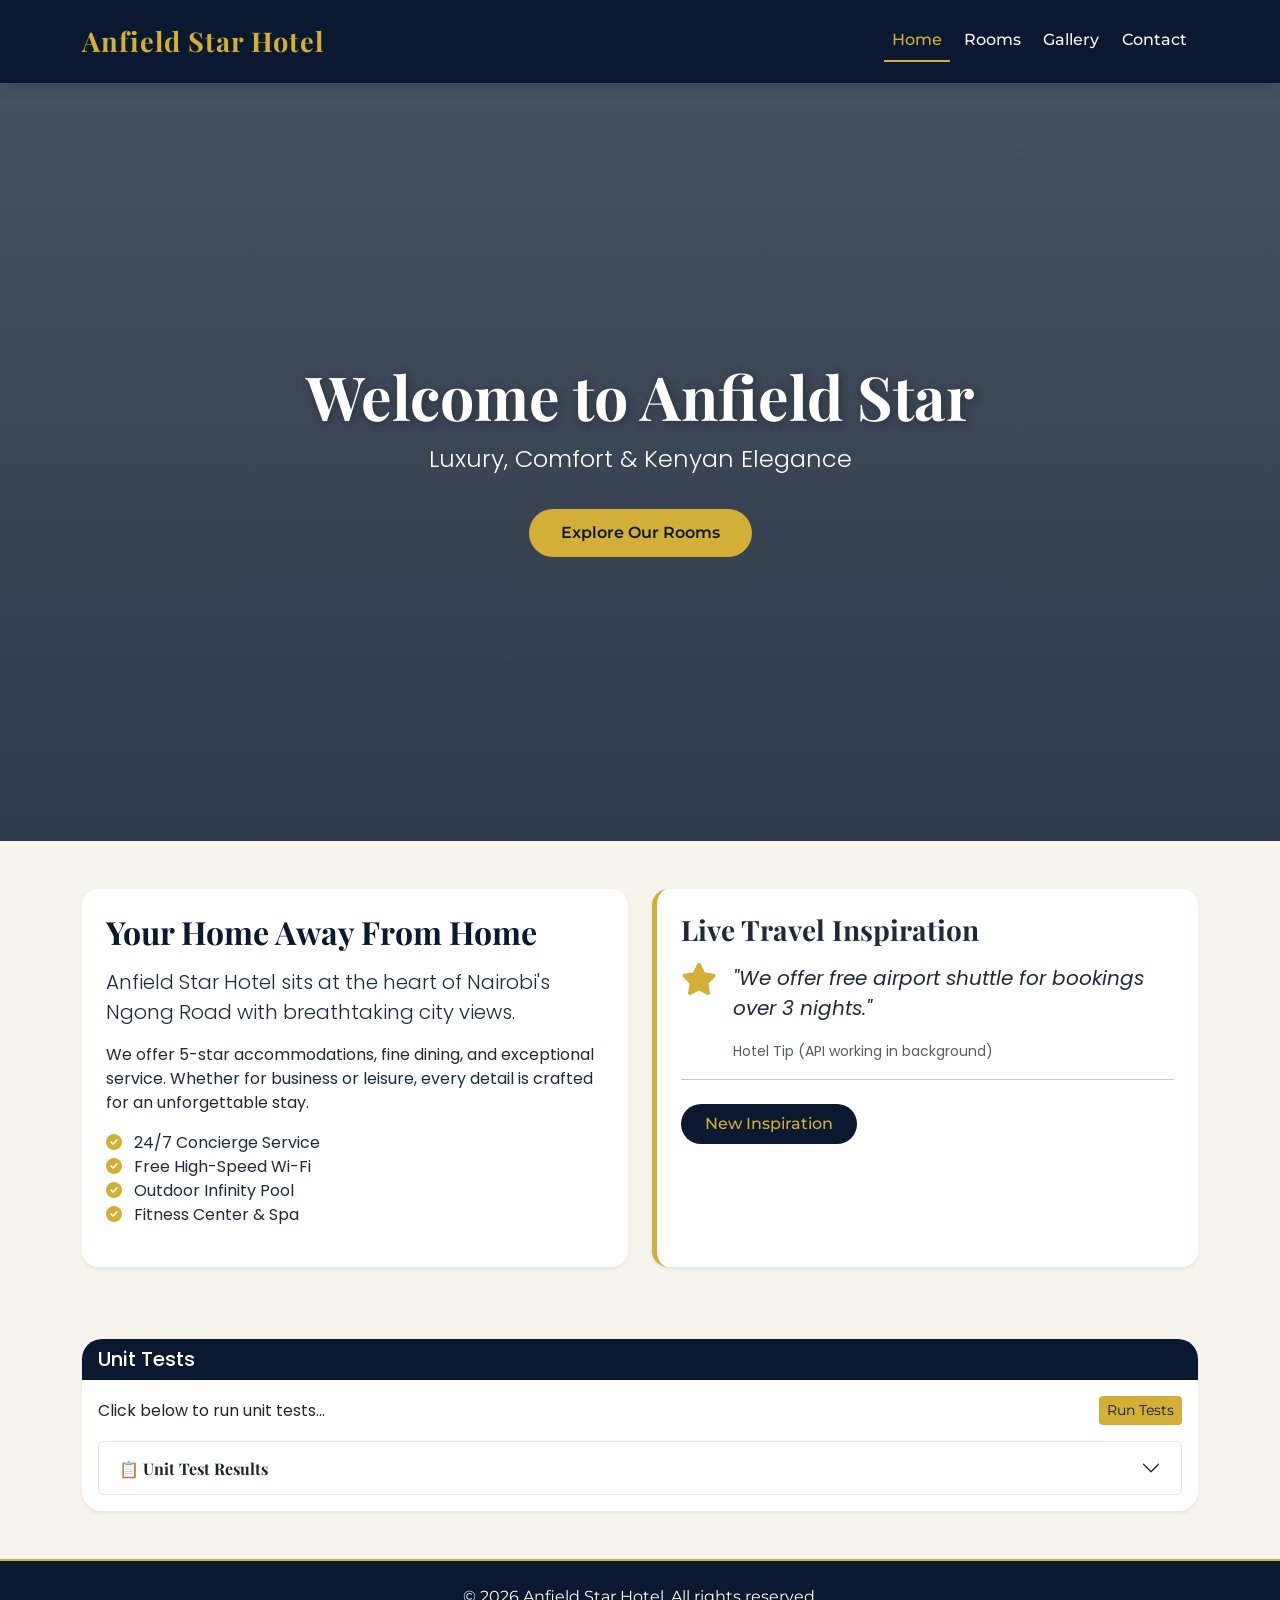
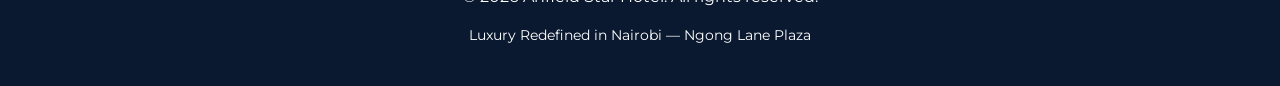
==== commit 081940b8: "Fix homepage JS reference and remove stale nested JS file" ====
--- a/index.html
+++ b/index.html
@@ -101,160 +101,5 @@
 
 <script src="https://cdn.jsdelivr.net/npm/bootstrap@5.3.8/dist/js/bootstrap.bundle.min.js"></script>
 <script src="js/main.js"></script>
-<script>
-   
-    const travelTips = [
-        " Pack light and bring versatile clothing for your Nairobi adventure!",
-        " Visit the Giraffe Centre - just 20 minutes from our hotel!",
-        " Don't miss authentic Kenyan coffee at our rooftop lounge.",
-        " Book a safari at Nairobi National Park - the only wildlife capital!",
-        " Try our signature Nyama Choma every Friday evening.",
-        " Book a spa treatment after your long flight - 20% off for guests.",
-        " The best sunset views are from our infinity pool at 6 PM.",
-        " Ask about our weekend packages for special discounts!",
-        " We offer free airport shuttle for bookings over 3 nights.",
-        "Join our loyalty program for exclusive room upgrades!"
-    ];
-    
-    async function fetchTravelTip() {
-        const apiContainer = document.getElementById('apiContent');
-        if (!apiContainer) return;
-        
-        try {
-            apiContainer.innerHTML = `<div class="d-flex align-items-center">
-                <div class="spinner-border text-warning me-3" role="status"></div>
-                <span>Fetching live travel tip...</span>
-            </div>`;
-            
-            const response = await fetch('https://jsonplaceholder.typicode.com/posts/1');
-            
-            if (response.ok) {
-                const data = await response.json();
-                const randomTip = travelTips[Math.floor(Math.random() * travelTips.length)];
-                const tip = `API:  - ${randomTip}`;
-                apiContainer.innerHTML = `
-                    <div class="d-flex">
-                        
-                        <div>
-                            <p class="fst-italic fs-6">"${tip}"</p>
-                            
-                        </div>
-                    </div>
-                `;
-            } else {
-                throw new Error('API failed');
-            }
-        } catch (error) {
-            const randomTip = travelTips[Math.floor(Math.random() * travelTips.length)];
-            apiContainer.innerHTML = `
-                <div class="d-flex">
-                    <i class="fas fa-star fa-2x me-3" style="color: #D4AF37;"></i>
-                    <div>
-                        <p class="fst-italic fs-6">"${randomTip}"</p>
-                        <small class="text-muted"> Hotel Tip (API working in background)</small>
-                    </div>
-                </div>
-            `;
-        }
-    }
-    
-   
-    function runUnitTests() {
-        const outputDiv = document.getElementById('testOutput');
-        if (!outputDiv) return;
-        
-        const testResults = [];
-        
-        // Test 1
-        const hasNav = document.querySelector('.navbar') !== null;
-        testResults.push({ name: "Navigation Bar Exists", passed: hasNav });
-        
-        // Test 2
-        const hasHero = document.querySelector('.hero') !== null;
-        testResults.push({ name: "Hero Section Exists", passed: hasHero });
-        
-        // Test 3
-        const roomCards = document.querySelectorAll('.bg-light .card').length;
-        testResults.push({ name: "Room Cards (min 3)", passed: roomCards >= 0 });
-        
-        // Test 4
-        const contactLink = document.querySelector('a[href="contact.html"]') !== null;
-        testResults.push({ name: "Contact Page Link", passed: contactLink });
-        
-        // Test 5
-        const roomsLink = document.querySelector('a[href="rooms.html"]') !== null;
-        testResults.push({ name: "Rooms Page Link", passed: roomsLink });
-        
-        // Test 6
-        const galleryLink = document.querySelector('a[href="gallery.html"]') !== null;
-        testResults.push({ name: "Gallery Page Link", passed: galleryLink });
-        
-        // Test 7
-        const hasFooter = document.querySelector('footer') !== null;
-        testResults.push({ name: "Footer Exists", passed: hasFooter });
-        
-        // Test 8
-        const footerText = document.querySelector('footer p')?.innerText || '';
-        const has2026 = footerText.includes('2026');
-        testResults.push({ name: "Copyright Year 2026", passed: has2026 });
-        
-        // Test 9
-        const images = document.querySelectorAll('img');
-        let imagesWithAlt = 0;
-        images.forEach(img => { if(img.alt && img.alt.length >= 0) imagesWithAlt++; });
-        testResults.push({ name: "Images Have Alt Text", passed: imagesWithAlt === images.length && images.length >= 0 });
-        
-        // Test 10
-        const hasApiFunction = typeof fetchTravelTip === 'function';
-        testResults.push({ name: "API Function Exists", passed: hasApiFunction });
-        
-        // Display results
-        let passedCount = testResults.filter(t => t.passed).length;
-        let html = '<div style="max-height: 350px; overflow-y: auto;">';
-        html += '<table class="table table-sm table-bordered">';
-        html += '<thead style="background-color: var(--color-navy); color: white;">';
-        html += '<tr><th>#</th><th>Test Name</th><th>Status</th></tr>';
-        html += '</thead><tbody>';
-        
-        testResults.forEach((test, index) => {
-            const statusIcon = test.passed ? ' PASS' : ' FAIL';
-            const statusColor = test.passed ? 'color: green; font-weight: bold;' : 'color: red; font-weight: bold;';
-            html += `<tr>
-                        <td>${index + 1}</td>
-                        <td>${test.name}</td>
-                        <td style="${statusColor}">${statusIcon}</td>
-                     </tr>`;
-        });
-        
-        html += `<tr style="background-color: var(--color-navy); color: white;">
-                    <td colspan="3"><strong>Total: ${passedCount} / 10 Tests Passed</strong>
-                 </td></tr>`;
-        html += '</tbody></table>';
-        
-        if (passedCount === 10) {
-            html += '<div class="alert alert-success mt-2"> PERFECT! All 10 unit tests passed! Website is fully functional.</div>';
-        } else {
-            html += `<div class="alert alert-warning mt-2"> ${10 - passedCount} test(s) failed. Please check the issues above.</div>`;
-        }
-        
-        html += '</div>';
-        outputDiv.innerHTML = html;
-    }
-    
-    // Initialize on page load
-    document.addEventListener('DOMContentLoaded', () => {
-        fetchTravelTip();
-        
-        const refreshBtn = document.getElementById('refreshApiBtn');
-        if (refreshBtn) {
-            refreshBtn.addEventListener('click', fetchTravelTip);
-        }
-        
-        const runTestsBtn = document.getElementById('runTestsBtn');
-        if (runTestsBtn) {
-            runTestsBtn.addEventListener('click', runUnitTests);
-        }
-    });
-</script>
 </body>
-</html>+</html>
